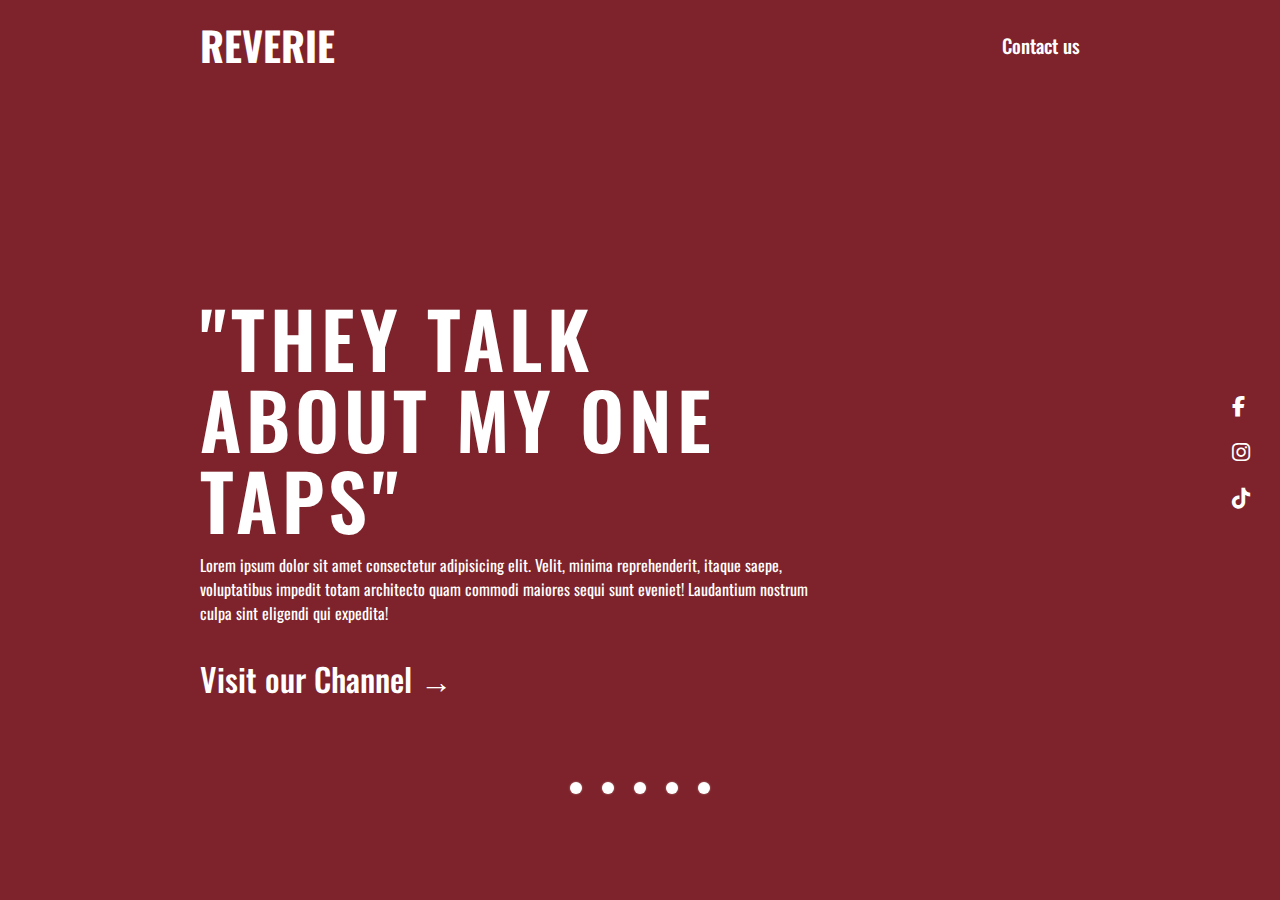
==== index.html @ 343b7412 "first commit" ====
<!DOCTYPE html>
<html lang="en">
<head>
    <meta charset="UTF-8">
    <meta name="viewport" content="width=device-width, initial-scale=1.0">
    <link rel="stylesheet" href="style.css">
    <title>Q2 Lifelabs G5</title>
    <link rel="stylesheet" href="https://cdnjs.cloudflare.com/ajax/libs/font-awesome/6.6.0/css/all.min.css"/>
</head>
<body>

    <header>
        <a href="index.html" class="brand">Reverie</a>
        <div class="menu-btn">

        </div>
        <div class="navigation">
            <div class="navigation-items">
                <a href="https://www.facebook.com/paulo.corpuz.12" target="_blank">Contact us</a>
            </div>
        </div>
    </header>

    <section class="home"> 
        <video class="video-slide active" src="valorant.mp4" autoplay muted loop></video>
        <video class="video-slide" src="valorant1.mp4" autoplay muted loop></video>
        <video class="video-slide" src="valorant2.mp4" autoplay muted loop></video>
        <video class="video-slide" src="valorant3.mp4" autoplay muted loop></video>
        <video class="video-slide" src="valorant4.mp4" autoplay muted loop></video>
        <div class="content active">
            <h1><br><span>"They talk about my one taps"</span></h1>
            <p>Lorem ipsum dolor sit amet consectetur adipisicing elit. Velit, minima reprehenderit, itaque saepe, voluptatibus impedit totam architecto quam commodi maiores sequi sunt eveniet! Laudantium nostrum culpa sint eligendi qui expedita!</p>
            <a href="https://www.facebook.com/profile.php?id=100074372686869" >Visit our Channel →</a>
        </div>
        <div class="content">
            <h1><br><span>"Sandali lang yung TP"</span></h1>
            <p>Lorem ipsum dolor sit amet consectetur adipisicing elit. Velit, minima reprehenderit, itaque saepe, voluptatibus impedit totam architecto quam commodi maiores sequi sunt eveniet! Laudantium nostrum culpa sint eligendi qui expedita!</p>
            <a href="https://www.facebook.com/profile.php?id=100074372686869" >Visit our Channel →</a>
        </div>
        <div class="content">
            <h1><br><span>"Bat pa nag-ulti Clove"</span></h1>
            <p>Lorem ipsum dolor sit amet consectetur adipisicing elit. Velit, minima reprehenderit, itaque saepe, voluptatibus impedit totam architecto quam commodi maiores sequi sunt eveniet! Laudantium nostrum culpa sint eligendi qui expedita!</p>
            <a href="https://www.facebook.com/profile.php?id=100074372686869" >Visit our Channel →</a>
        </div>
        <div class="content">
            <h1><br><span>"$25,000 signing bonus"</span></h1>
            <p>Lorem ipsum dolor sit amet consectetur adipisicing elit. Velit, minima reprehenderit, itaque saepe, voluptatibus impedit totam architecto quam commodi maiores sequi sunt eveniet! Laudantium nostrum culpa sint eligendi qui expedita!</p>
            <a href="https://www.facebook.com/profile.php?id=100074372686869" >Visit our Channel →</a>
        </div>
        <div class="content">
            <h1><br><span>"Baka spray transfer yan"</span></h1>
            <p>Lorem ipsum dolor sit amet consectetur adipisicing elit. Velit, minima reprehenderit, itaque saepe, voluptatibus impedit totam architecto quam commodi maiores sequi sunt eveniet! Laudantium nostrum culpa sint eligendi qui expedita!</p>
            <a href="https://www.facebook.com/profile.php?id=100074372686869" >Visit our Channel →</a>
        </div>
            <div class="media-icons">
                <a href="https://www.facebook.com/profile.php?id=100074372686869" target="_blank"><i class="fab fa-facebook-f"></i></a>
                <a href="https://www.instagram.com/indigoo875/" target="_blank"><i class="fab fa-instagram"></i></a>
                <a href="https://www.tiktok.com/@inigoo143" target="_blank"><i class="fab fa-tiktok"></i></a>    
            </div>
            <div class="slider-navigation">
                <div class="nav-btn">

                </div>
                <div class="nav-btn">
                    
                </div>
                <div class="nav-btn">
                    
                </div>
                <div class="nav-btn">
                    
                </div>
                <div class="nav-btn">
                    
                </div>
            </div>
    </section>

    
</body>

<script type="text/javascript" src="index.js">
</script>

</html>
---- style.css ----
@import url('https://fonts.googleapis.com/css2?family=Oswald:wght@200..700&display=swap');

*{
    margin: 0;
    padding: 0;
    box-sizing: border-box; 
    font-family: 'Oswald', sans-serif;
}

header{
    z-index: 999;
    position: absolute;
    top: 0;
    left: 0;
    width: 100%;
    display: flex;
    justify-content: space-between;
    align-items: center;
    padding: 15px 200px;
    transition: 0.5s ease;
}

header .brand{
    color: #FFF;
    font-size: 2.5em;
    font-weight: 700;
    text-transform: uppercase;
    text-decoration: none;
}

header .navigation{
    position: relative;
}

header .navigation  .navigation-items  a{
    position: relative;
    color: #FFF;
    font-weight: 500;
    font-size: 1.2em;
    text-decoration: none;
    margin-left: 30px;
    transition: 0.3s ease;
}

header .navigation  .navigation-items  a:before{
    content: '';
    position: absolute;
    background: #FFF;
    width: 0;
    height: 2px;
    bottom: 0;
    left: 0;
    transition: 0.3s ease;
}

header .navigation  .navigation-items  a:hover:before{
    width: 100%;
}

section{
    padding: 100px 200px;
}

.home{
    position: relative;
    width: 100%;
    min-height: 100vh;
    display: flex;
    justify-content: center;
    flex-direction: column;
    background: #fa4454;
}

.home:before{
    z-index: 777;
    content: '';
    position: absolute;
    background: rgba(2, 2, 2, 0.5);
    width: 100%;
    height: 100%;
    top: 0;
    left: 0;
}

.home .content{
    z-index: 888;
    color: #FFF;
    width: 70%;
    margin-top: 50px;
    display: none;
}

.home .content.active{
    display: block;
}

.home .content h1{
    font-size: 4em;
    font-weight: 900;
    text-transform: uppercase;
    letter-spacing: 5px;
    line-height: 75px;
    margin-bottom: 10px;
}

.home .content h1 span{
    font-size: 1.2em;
    font-weight: 600;
}

.home .content p{
    margin-bottom: 30px;
}

.home .content a{
    background: transparent;
    padding: 0px;
    color: #FFF;
    font-size: 2em;
    font-weight: 500;
    text-decoration: none;
    border-radius: 2px;
}

.home .media-icons{
    z-index: 888;
    position: absolute;
    right: 30px;
    display: flex;
    flex-direction: column;
    transition: 0.5s ease;
}

.home .media-icons a{
    color: #FFF;
    font-size: 1.3em;
    transition: 0.3s ease;
}

.home video{
    z-index: 000;
    position: absolute;
    top: 0;
    left: 0;
    width: 100%;
    height: 100%;
    object-fit: cover;
}

.home .media-icons a:not(:last-child){
    margin-bottom: 15px;
}

.home .media-icons a:hover{
    transform: scale(1.3);
}

.slider-navigation{
    z-index: 888;
    position: relative;
    display: flex;
    justify-content: center;
    align-items: center;
    transform: translateY(80px);
    margin-bottom: 12px;
}

.slider-navigation .nav-btn{
    width: 12px;
    height: 12px;
    background: #FFF;
    border-radius: 50%;
    cursor: pointer;
    box-shadow: 0 0 2px rgba(255, 255, 255, 0.5);
    transition: 0.3s ease;
}

.slider-navigation .nav-btn.active{
    background: #fa4454;
}

.slider-navigation .nav-btn:not(:last-child){
    margin-right: 20px;
}

.slider-navigation .nav-btn:hover{
    transform: scale(1.2);
}

.video-slide{
    position: absolute;
    width: 100%;
    clip-path: polygon(0 50%, 0 50%, 0 50%, 0 50%, 0 50%, 0 50%);
}

.video-slide.active{
    clip-path: polygon(0 0, 100% 100%, 0 100%, 0 0, 100% 100%, 100% 0);
    transition: 0.5s ease;
    transition-property: clip-path;
}

@media (max-width: 1040px){
    header{
        padding: 12px 20px;
    }

    section{
        padding: 100px 20px;
    }

    .home .media-icons {
        right: 15px;
    }

    header .navigation{
       display: none;
    }

    header .navigation.active{
        position: fixed;
        width: 100%;
        height: 100vh;
        top: 0;
        left: 0;
        display: flex;
        justify-content: center;
        align-items: center;
        background: rgba(1, 1, 1, 0.5);
    }

    header .navigation .navigation-items a {
        margin: 20px;
        color: #FFF;
        font-size: 1.2em;
    }

    header .navigation .navigation-items a:before {
        background: #FFF;
        height: 2px;
    }

    header .navigation.active .navigation-items{
        background: #222;
        width: 600px;
        max-width: 600px;
        margin: 20px;
        padding: 40px;
        display: flex;
        flex-direction: column;
        align-items: center;
        border-radius: 5px;
        box-shadow: 0 5px 25px rgb( 1 1 1 / 20%);
    }

    .menu-btn{
        background: url(menubtn.png)no-repeat;
        background-size: 250px;
        background-position: center;
        width: 40px;
        height: 40px;
        cursor: pointer;
        transition: 0.3s ease;
    }

    .menu-btn.active{
        z-index: 999;
        background: url(closebtn.png)no-repeat;
        background-size: 63px;
        background-position: center;
        transition: 0.3s ease;
    }
}
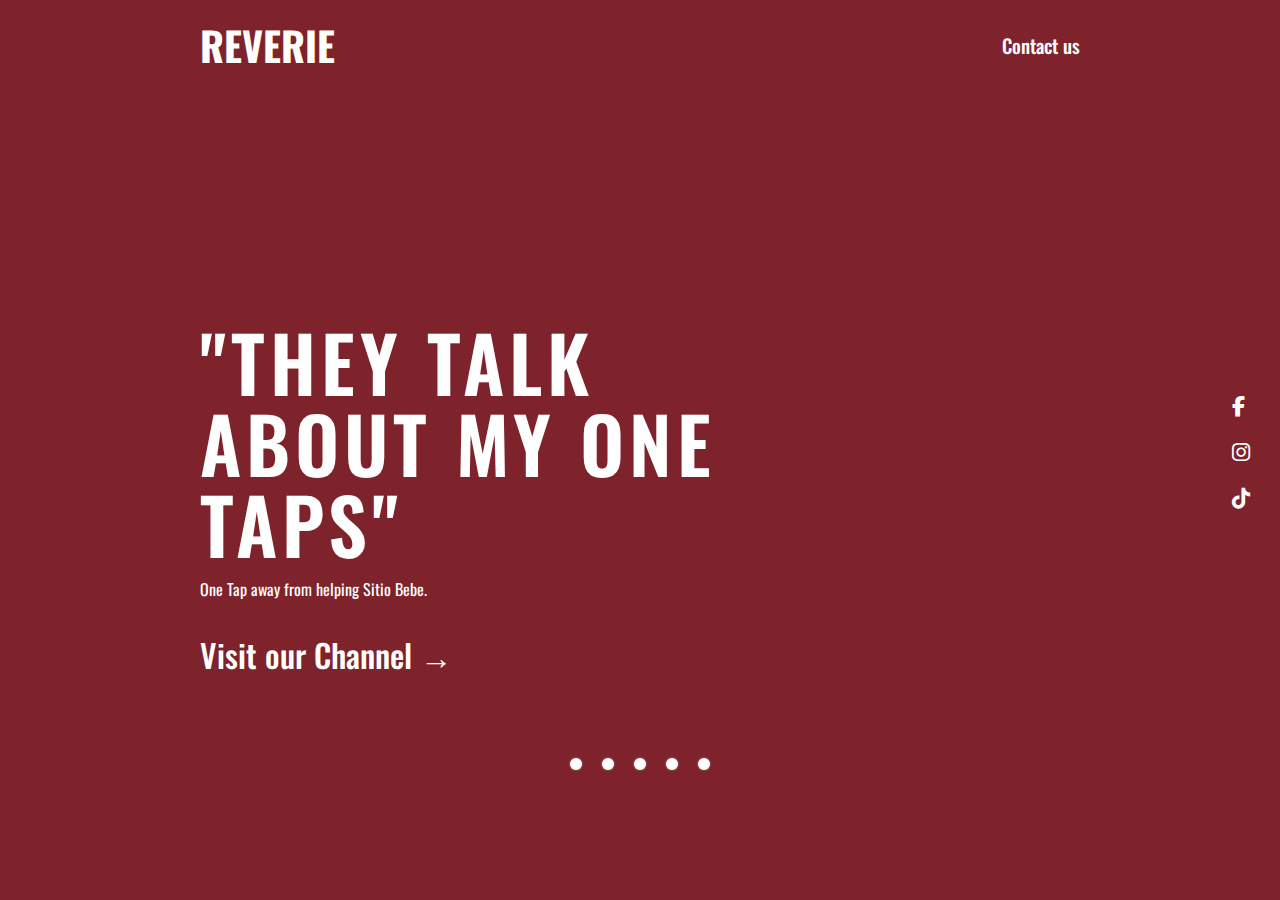
==== commit aefae78f: "Update index.html" ====
--- a/index.html
+++ b/index.html
@@ -29,27 +29,27 @@
         <video class="video-slide" src="valorant4.mp4" autoplay muted loop></video>
         <div class="content active">
             <h1><br><span>"They talk about my one taps"</span></h1>
-            <p>Lorem ipsum dolor sit amet consectetur adipisicing elit. Velit, minima reprehenderit, itaque saepe, voluptatibus impedit totam architecto quam commodi maiores sequi sunt eveniet! Laudantium nostrum culpa sint eligendi qui expedita!</p>
+            <p>One Tap away from helping Sitio Bebe.</p>
             <a href="https://www.facebook.com/profile.php?id=100074372686869" >Visit our Channel →</a>
         </div>
         <div class="content">
             <h1><br><span>"Sandali lang yung TP"</span></h1>
-            <p>Lorem ipsum dolor sit amet consectetur adipisicing elit. Velit, minima reprehenderit, itaque saepe, voluptatibus impedit totam architecto quam commodi maiores sequi sunt eveniet! Laudantium nostrum culpa sint eligendi qui expedita!</p>
+            <p>Sandali, watch our videos for a cause.</p>
             <a href="https://www.facebook.com/profile.php?id=100074372686869" >Visit our Channel →</a>
         </div>
         <div class="content">
             <h1><br><span>"Bat pa nag-ulti Clove"</span></h1>
-            <p>Lorem ipsum dolor sit amet consectetur adipisicing elit. Velit, minima reprehenderit, itaque saepe, voluptatibus impedit totam architecto quam commodi maiores sequi sunt eveniet! Laudantium nostrum culpa sint eligendi qui expedita!</p>
+            <p>Sinayang ni Clove buhay niya, kaya wag na rin nating sayangin yung buhay ng mga nakatira sa Sitio Bebe.</p>
             <a href="https://www.facebook.com/profile.php?id=100074372686869" >Visit our Channel →</a>
         </div>
         <div class="content">
             <h1><br><span>"$25,000 signing bonus"</span></h1>
-            <p>Lorem ipsum dolor sit amet consectetur adipisicing elit. Velit, minima reprehenderit, itaque saepe, voluptatibus impedit totam architecto quam commodi maiores sequi sunt eveniet! Laudantium nostrum culpa sint eligendi qui expedita!</p>
+            <p>$25,000 para sa Sitio Bebe.</p>
             <a href="https://www.facebook.com/profile.php?id=100074372686869" >Visit our Channel →</a>
         </div>
         <div class="content">
             <h1><br><span>"Baka spray transfer yan"</span></h1>
-            <p>Lorem ipsum dolor sit amet consectetur adipisicing elit. Velit, minima reprehenderit, itaque saepe, voluptatibus impedit totam architecto quam commodi maiores sequi sunt eveniet! Laudantium nostrum culpa sint eligendi qui expedita!</p>
+            <p>Ispray niyo na ang pera nyo samen para sa Sitio Bebe.</p>
             <a href="https://www.facebook.com/profile.php?id=100074372686869" >Visit our Channel →</a>
         </div>
             <div class="media-icons">
@@ -82,4 +82,4 @@
 <script type="text/javascript" src="index.js">
 </script>
 
-</html>+</html>
